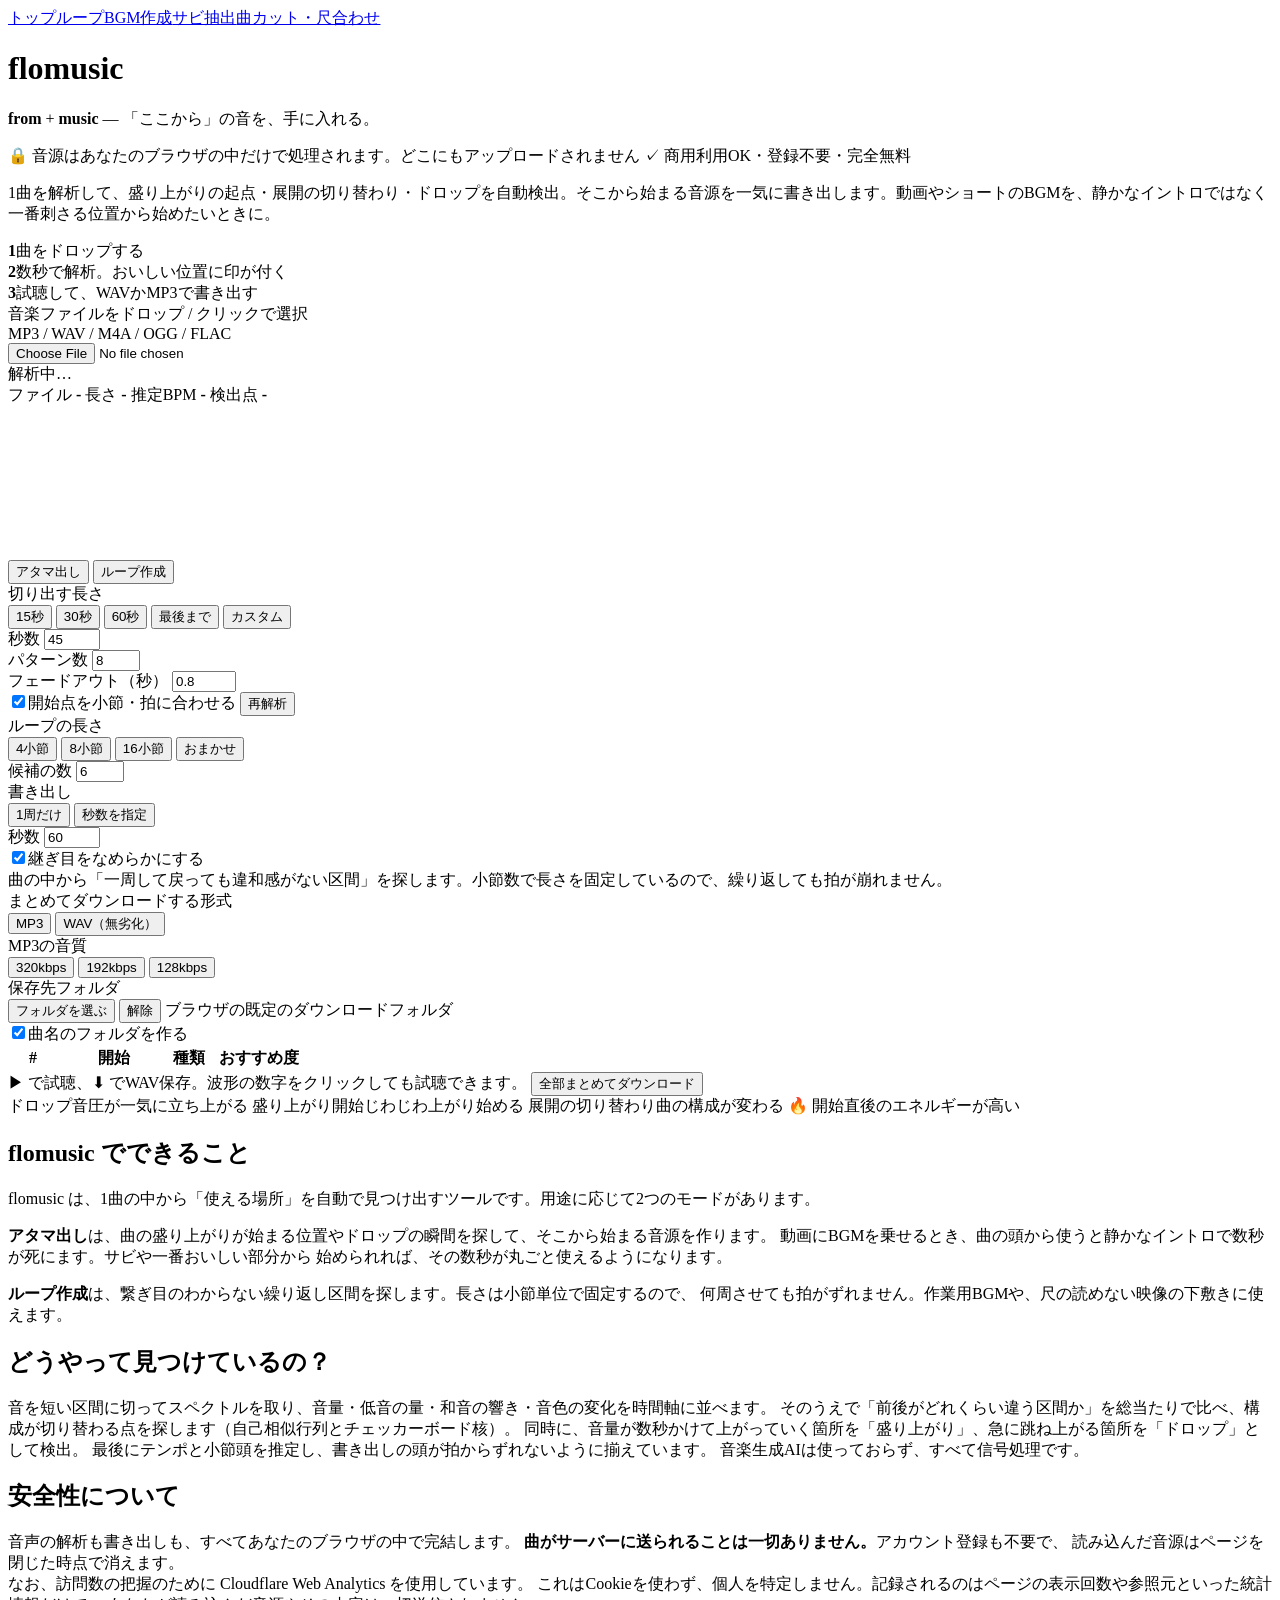
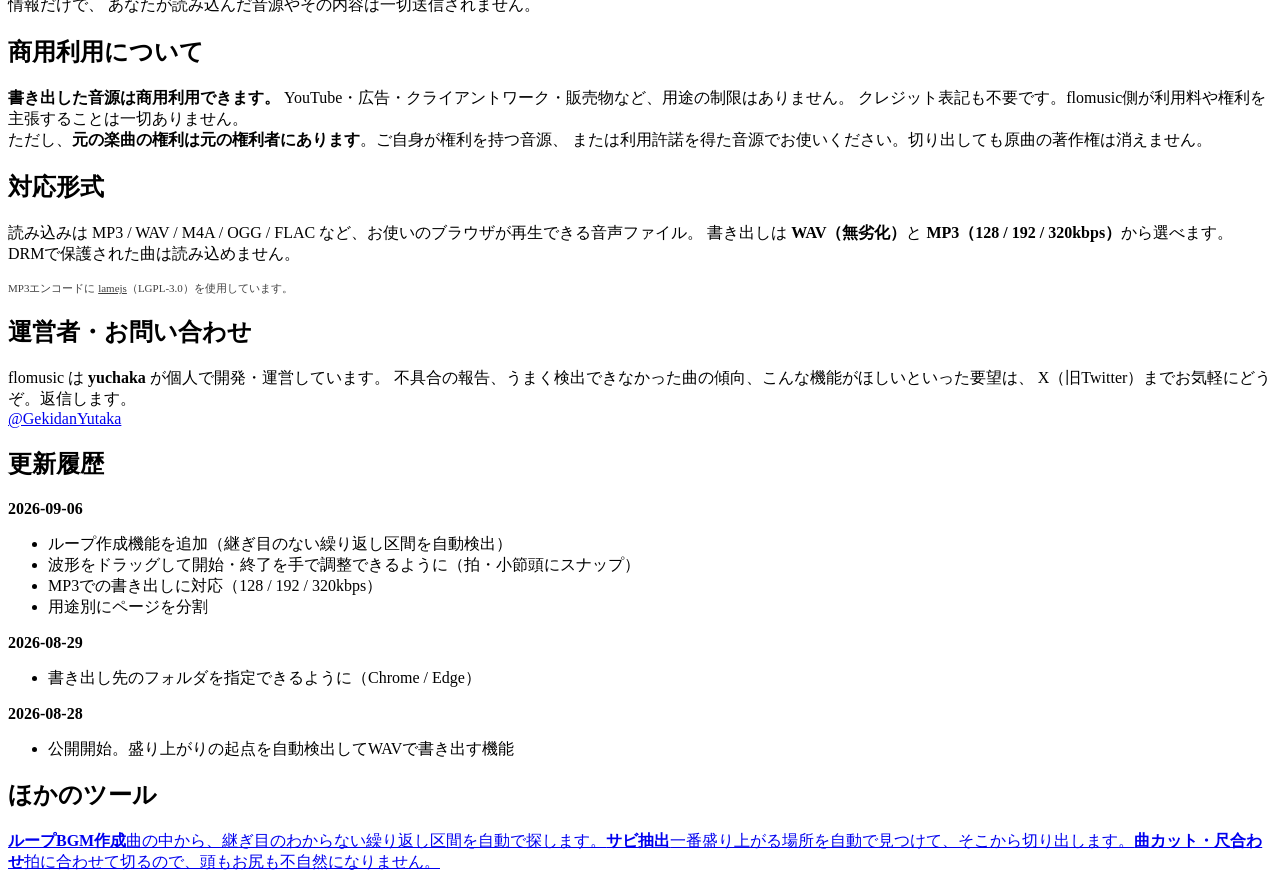
==== public/index.html @ 658423ef "flomusic: 曲の盛り上がり検出・ループ作成ツール ブラウザ内で完結する音声解析ツール。FFTベースの特徴抽出、自己相似行列に よる構成境界検出、テンポ・小節頭推定、ループ点探索、WAV/MP3" ====
<!DOCTYPE html>
<html lang="ja">
<head>
<meta charset="utf-8">
<meta name="viewport" content="width=device-width, initial-scale=1">
<title>flomusic｜曲の“いいところ”を自動で見つけて切り出す無料ツール</title>
<meta name="description" content="曲をドロップするだけで、盛り上がりの起点・ドロップ・展開の切り替わりを自動検出。そこから始まる音源や、繋ぎ目のないループBGMをまとめて書き出せます。アップロード不要・登録不要・商用利用OK。">
<meta name="google-site-verification" content="EapIR4ipt7l7WvDK_Dp0mbCz6Tf-pbk0gHt6HwcwfhI">
<meta name="theme-color" content="#0f1116">
<link rel="canonical" href="https://flomusic.forworld.workers.dev/">
<meta property="og:type" content="website">
<meta property="og:site_name" content="flomusic">
<meta property="og:title" content="flomusic｜曲の“いいところ”を自動で見つけて切り出す無料ツール">
<meta property="og:description" content="曲をドロップするだけで、盛り上がりの起点・ドロップ・展開の切り替わりを自動検出。そこから始まる音源や、繋ぎ目のないループBGMをまとめて書き出せます。アップロード不要・登録不要・商用利用OK。">
<meta property="og:url" content="https://flomusic.forworld.workers.dev/">
<meta property="og:locale" content="ja_JP">
<meta name="twitter:card" content="summary_large_image">
<link rel="icon" href="data:image/svg+xml,%3Csvg xmlns='http://www.w3.org/2000/svg' viewBox='0 0 32 32'%3E%3Crect width='32' height='32' rx='7' fill='%230f1116'/%3E%3Cg fill='%235b8cff'%3E%3Crect x='5' y='14' width='3' height='4' rx='1.5'/%3E%3Crect x='10' y='11' width='3' height='10' rx='1.5'/%3E%3C/g%3E%3Cg fill='%23ff7a59'%3E%3Crect x='15' y='6' width='3' height='20' rx='1.5'/%3E%3Crect x='20' y='10' width='3' height='12' rx='1.5'/%3E%3Crect x='25' y='13' width='3' height='6' rx='1.5'/%3E%3C/g%3E%3C/svg%3E">
<link rel="stylesheet" href="/app.css">
</head>
<body>
<div class="wrap">

  <nav class="sitenav"><a href="/" class="on">トップ</a><a href="/loop/">ループBGM作成</a><a href="/sabi/">サビ抽出</a><a href="/cut/">曲カット・尺合わせ</a></nav>

  <h1 class="brand"><span>flo</span>music</h1>
  <p class="tagline"><b>from</b> + <b>music</b> — 「ここから」の音を、手に入れる。</p>
  <div class="badges">
    <span class="privacy">🔒 音源はあなたのブラウザの中だけで処理されます。どこにもアップロードされません</span>
    <span class="privacy alt">✓ 商用利用OK・登録不要・完全無料</span>
  </div>
  <p class="sub">1曲を解析して、盛り上がりの起点・展開の切り替わり・ドロップを自動検出。そこから始まる音源を一気に書き出します。動画やショートのBGMを、静かなイントロではなく一番刺さる位置から始めたいときに。</p>

  <div class="steps"><div class="step"><b>1</b><span>曲をドロップする</span></div><div class="step"><b>2</b><span>数秒で解析。おいしい位置に印が付く</span></div><div class="step"><b>3</b><span>試聴して、WAVかMP3で書き出す</span></div></div>

  <div id="drop">
    <div class="big">音楽ファイルをドロップ / クリックで選択</div>
    <div class="small">MP3 / WAV / M4A / OGG / FLAC</div>
    <input type="file" id="file" accept="audio/*" class="hidden">
  </div>
  <div id="err" class="err"></div>

  <div id="prog" class="panel">
    <div class="bar"><div id="progBar"></div></div>
    <div id="progTxt">解析中…</div>
  </div>

  <div id="main" class="hidden">
    <div class="panel">
      <div class="meta">
        <span>ファイル <b id="mName">-</b></span>
        <span>長さ <b id="mDur">-</b></span>
        <span>推定BPM <b id="mBpm">-</b></span>
        <span><span id="mCntLabel">検出点</span> <b id="mCnt">-</b></span>
      </div>
      <canvas id="wave"></canvas>
    </div>

    <div class="tabs">
      <button class="tab on" data-mode="cut">アタマ出し</button>
      <button class="tab" data-mode="loop">ループ作成</button>
    </div>

    <div class="panel" id="cutPanel">
      <div class="row">
        <div class="fld">
          <label>切り出す長さ</label>
          <div class="seg" id="segLen">
            <button data-len="15">15秒</button>
            <button data-len="30" class="on">30秒</button>
            <button data-len="60">60秒</button>
            <button data-len="0">最後まで</button>
            <button data-len="-1">カスタム</button>
          </div>
        </div>
        <div class="fld hidden" id="customWrap">
          <label>秒数</label>
          <input type="number" id="customLen" value="45" min="1" max="600">
        </div>
        <div class="fld">
          <label>パターン数</label>
          <input type="number" id="count" value="8" min="2" max="20">
        </div>
        <div class="fld">
          <label>フェードアウト（秒）</label>
          <input type="number" id="fadeOut" value="0.8" min="0" max="10" step="0.1">
        </div>
        <label class="chk"><input type="checkbox" id="snap" checked>開始点を小節・拍に合わせる</label>
        <button class="btn" id="redo">再解析</button>
      </div>
    </div>

    <div class="panel hidden" id="loopPanel">
      <div class="row">
        <div class="fld">
          <label>ループの長さ</label>
          <div class="seg" id="segBars">
            <button data-bars="4">4小節</button>
            <button data-bars="8" class="on">8小節</button>
            <button data-bars="16">16小節</button>
            <button data-bars="0">おまかせ</button>
          </div>
        </div>
        <div class="fld">
          <label>候補の数</label>
          <input type="number" id="loopCount" value="6" min="2" max="20">
        </div>
        <div class="fld">
          <label>書き出し</label>
          <div class="seg" id="segRepeat">
            <button data-rep="1" class="on">1周だけ</button>
            <button data-rep="0">秒数を指定</button>
          </div>
        </div>
        <div class="fld hidden" id="repeatWrap">
          <label>秒数</label>
          <input type="number" id="repeatSec" value="60" min="5" max="900">
        </div>
        <label class="chk"><input type="checkbox" id="xfade" checked>継ぎ目をなめらかにする</label>
      </div>
      <div class="note info">
        曲の中から「一周して戻っても違和感がない区間」を探します。小節数で長さを固定しているので、繰り返しても拍が崩れません。
      </div>
    </div>

    <div class="panel" id="dirPanel">
      <div class="row">
        <div class="fld">
          <label>まとめてダウンロードする形式</label>
          <div class="seg" id="segFmt">
            <button data-fmt="mp3" class="on">MP3</button>
            <button data-fmt="wav">WAV（無劣化）</button>
          </div>
        </div>
        <div class="fld" id="kbpsWrap">
          <label>MP3の音質</label>
          <div class="seg" id="segKbps">
            <button data-kbps="320">320kbps</button>
            <button data-kbps="192" class="on">192kbps</button>
            <button data-kbps="128">128kbps</button>
          </div>
        </div>
      </div>

      <div class="divider hidden" id="dirDivider"></div>
      <div class="row" id="dirRow">
        <div class="fld">
          <label>保存先フォルダ</label>
          <div class="dirline">
            <button class="btn ghost" id="pickDir">フォルダを選ぶ</button>
            <button class="btn ghost hidden" id="clearDir">解除</button>
            <span id="dirName" class="hint">ブラウザの既定のダウンロードフォルダ</span>
          </div>
        </div>
        <label class="chk"><input type="checkbox" id="subdir" checked>曲名のフォルダを作る</label>
      </div>
      <div id="dirNote" class="note hidden"></div>
    </div>

    <div class="panel" id="loopResults" style="display:none">
      <table>
        <thead>
          <tr>
            <th style="width:44px">#</th>
            <th style="width:150px">ループ区間</th>
            <th>長さ</th>
            <th style="width:100px">継ぎ目の自然さ</th>
            <th></th>
          </tr>
        </thead>
        <tbody id="loopRows"></tbody>
      </table>
      <div class="foot">
        <span class="hint">▶ は実際にループ再生します。波形の両端をドラッグすれば長さも位置も手で調整できます。</span>
        <button class="btn" id="dlAllLoops">全部まとめてダウンロード</button>
      </div>
    </div>

    <div class="panel" id="cutResults">
      <table>
        <thead>
          <tr>
            <th style="width:44px">#</th>
            <th style="width:110px">開始</th>
            <th>種類</th>
            <th style="width:100px">おすすめ度</th>
            <th></th>
          </tr>
        </thead>
        <tbody id="rows"></tbody>
      </table>
      <div class="foot">
        <span class="hint">▶ で試聴、⬇ でWAV保存。波形の数字をクリックしても試聴できます。</span>
        <button class="btn" id="dlAll">全部まとめてダウンロード</button>
      </div>
      <div class="legend">
        <span><span class="tag t-drop">ドロップ</span>音圧が一気に立ち上がる</span>
        <span><span class="tag t-rise">盛り上がり開始</span>じわじわ上がり始める</span>
        <span><span class="tag t-switch">展開の切り替わり</span>曲の構成が変わる</span>
        <span><span class="fire">🔥</span> 開始直後のエネルギーが高い</span>
      </div>
    </div>
  </div>


  <footer>

    <h2>flomusic でできること</h2>
    <p>
      flomusic は、1曲の中から「使える場所」を自動で見つけ出すツールです。用途に応じて2つのモードがあります。
    </p>
    <p>
      <b>アタマ出し</b>は、曲の盛り上がりが始まる位置やドロップの瞬間を探して、そこから始まる音源を作ります。
      動画にBGMを乗せるとき、曲の頭から使うと静かなイントロで数秒が死にます。サビや一番おいしい部分から
      始められれば、その数秒が丸ごと使えるようになります。
    </p>
    <p>
      <b>ループ作成</b>は、繋ぎ目のわからない繰り返し区間を探します。長さは小節単位で固定するので、
      何周させても拍がずれません。作業用BGMや、尺の読めない映像の下敷きに使えます。
    </p>
    <h2>どうやって見つけているの？</h2>
    <p>
      音を短い区間に切ってスペクトルを取り、音量・低音の量・和音の響き・音色の変化を時間軸に並べます。
      そのうえで「前後がどれくらい違う区間か」を総当たりで比べ、構成が切り替わる点を探します（自己相似行列とチェッカーボード核）。
      同時に、音量が数秒かけて上がっていく箇所を「盛り上がり」、急に跳ね上がる箇所を「ドロップ」として検出。
      最後にテンポと小節頭を推定し、書き出しの頭が拍からずれないように揃えています。
      音楽生成AIは使っておらず、すべて信号処理です。
    </p>


    <h2>安全性について</h2>
    <p>
      音声の解析も書き出しも、すべてあなたのブラウザの中で完結します。
      <b>曲がサーバーに送られることは一切ありません。</b>アカウント登録も不要で、
      読み込んだ音源はページを閉じた時点で消えます。
      <br>
      なお、訪問数の把握のために Cloudflare Web Analytics を使用しています。
      これはCookieを使わず、個人を特定しません。記録されるのはページの表示回数や参照元といった統計情報だけで、
      あなたが読み込んだ音源やその内容は一切送信されません。
    </p>
    <h2>商用利用について</h2>
    <p>
      <b style="color:var(--ok)">書き出した音源は商用利用できます。</b>
      YouTube・広告・クライアントワーク・販売物など、用途の制限はありません。
      クレジット表記も不要です。flomusic側が利用料や権利を主張することは一切ありません。
      <br>
      ただし、<b>元の楽曲の権利は元の権利者にあります</b>。ご自身が権利を持つ音源、
      または利用許諾を得た音源でお使いください。切り出しても原曲の著作権は消えません。
    </p>
    <h2>対応形式</h2>
    <p>
      読み込みは MP3 / WAV / M4A / OGG / FLAC など、お使いのブラウザが再生できる音声ファイル。
      書き出しは <b>WAV（無劣化）</b>と <b>MP3（128 / 192 / 320kbps）</b>から選べます。
      DRMで保護された曲は読み込めません。
    </p>
    <p style="font-size:11px;opacity:.75">
      MP3エンコードに <a href="https://github.com/zhuker/lamejs" style="color:var(--muted)">lamejs</a>（LGPL-3.0）を使用しています。
    </p>

    <h2>運営者・お問い合わせ</h2>
    <p>
      flomusic は <b>yuchaka</b> が個人で開発・運営しています。
      不具合の報告、うまく検出できなかった曲の傾向、こんな機能がほしいといった要望は、
      X（旧Twitter）までお気軽にどうぞ。返信します。
      <br>
      <a href="https://x.com/GekidanYutaka" target="_blank" rel="noopener">@GekidanYutaka</a>
    </p>

    <h2>更新履歴</h2>
    <div class="changelog"><div class="chg"><b>2026-09-06</b><ul><li>ループ作成機能を追加（継ぎ目のない繰り返し区間を自動検出）</li><li>波形をドラッグして開始・終了を手で調整できるように（拍・小節頭にスナップ）</li><li>MP3での書き出しに対応（128 / 192 / 320kbps）</li><li>用途別にページを分割</li></ul></div><div class="chg"><b>2026-08-29</b><ul><li>書き出し先のフォルダを指定できるように（Chrome / Edge）</li></ul></div><div class="chg"><b>2026-08-28</b><ul><li>公開開始。盛り上がりの起点を自動検出してWAVで書き出す機能</li></ul></div></div>

  </footer>

  <div class="related"><h2>ほかのツール</h2><div class="relgrid"><a class="relcard" href="/loop/"><b>ループBGM作成</b><span>曲の中から、継ぎ目のわからない繰り返し区間を自動で探します。</span></a><a class="relcard" href="/sabi/"><b>サビ抽出</b><span>一番盛り上がる場所を自動で見つけて、そこから切り出します。</span></a><a class="relcard" href="/cut/"><b>曲カット・尺合わせ</b><span>拍に合わせて切るので、頭もお尻も不自然になりません。</span></a></div></div>

</div>

<script>window.FLOMUSIC_PAGE = { mode: "cut" };</script>
<script src="/lame.min.js"></script>
<script src="/app.js"></script>

<script type="module" src="https://static.cloudflareinsights.com/beacon.min.js"
        data-cf-beacon='{"token": "1f2f47e1a4154b53a8d1f38f8151b5d8"}'></script>
</body>
</html>
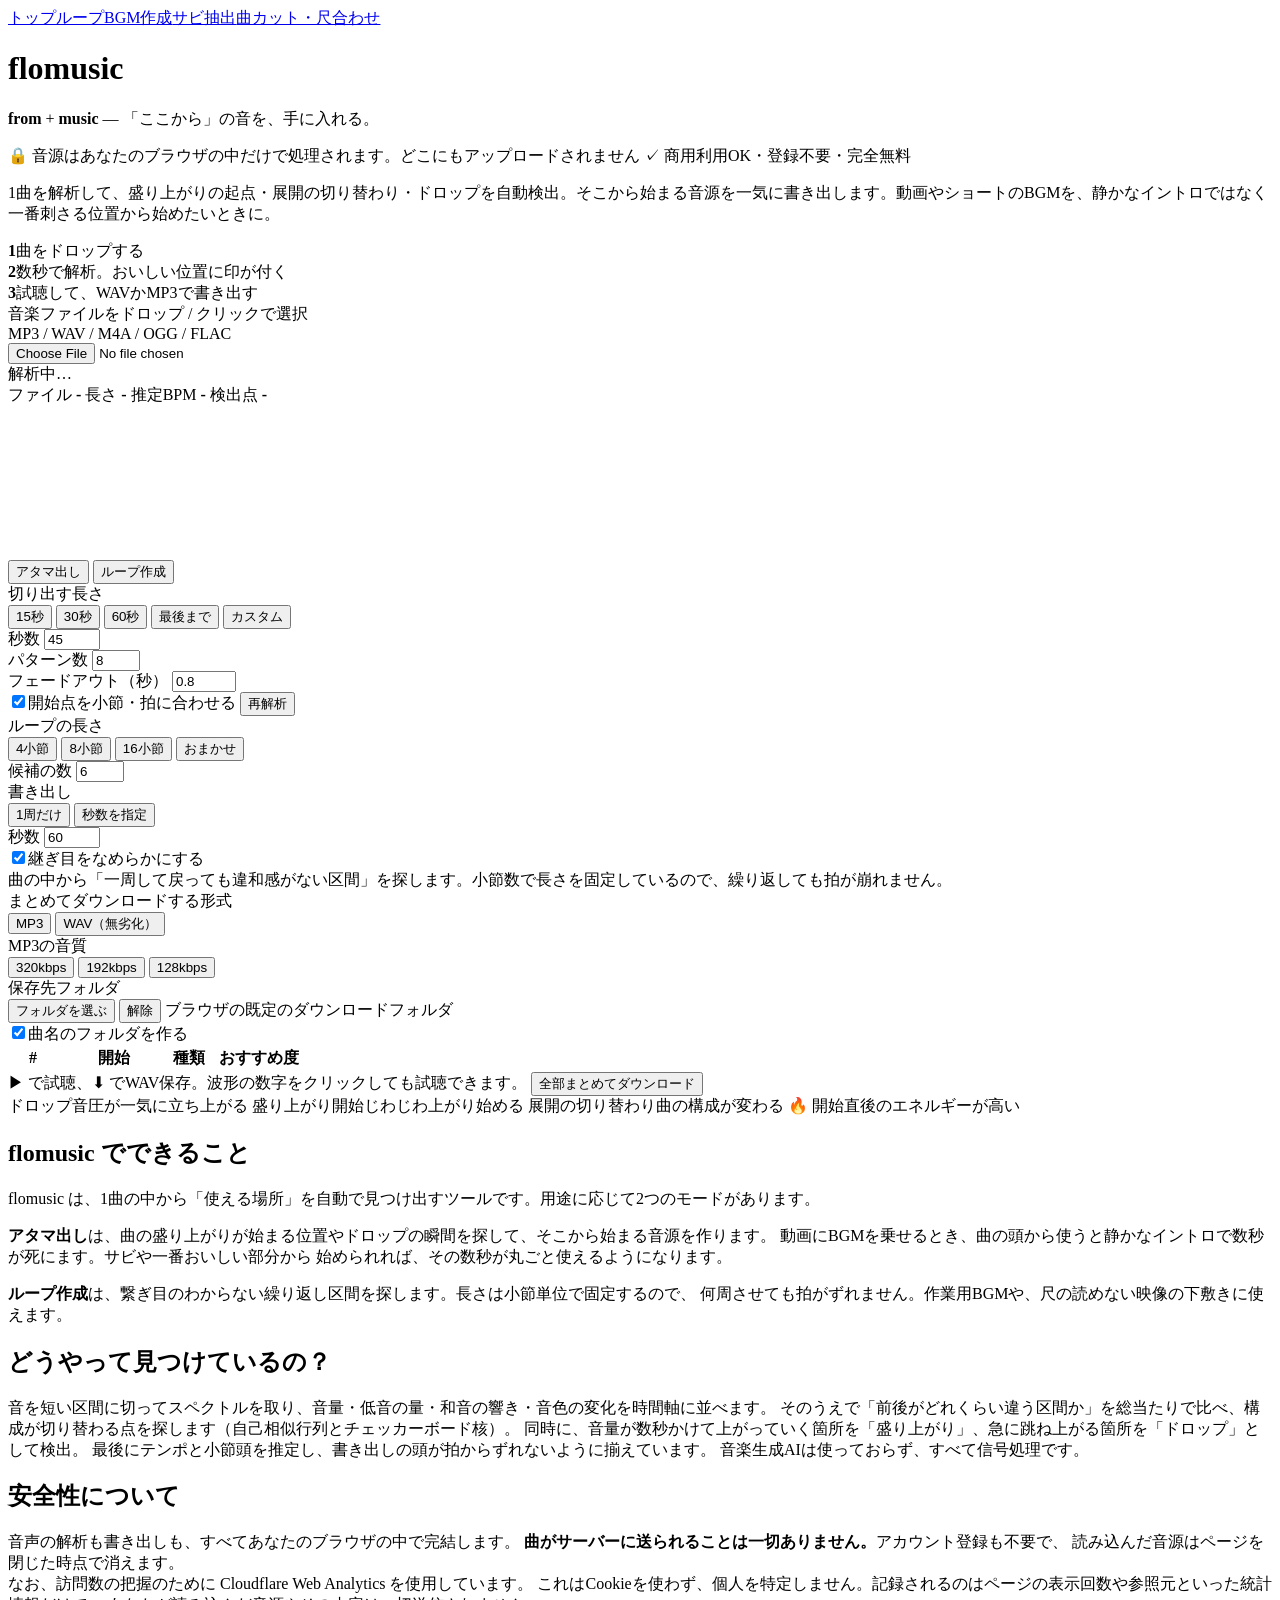
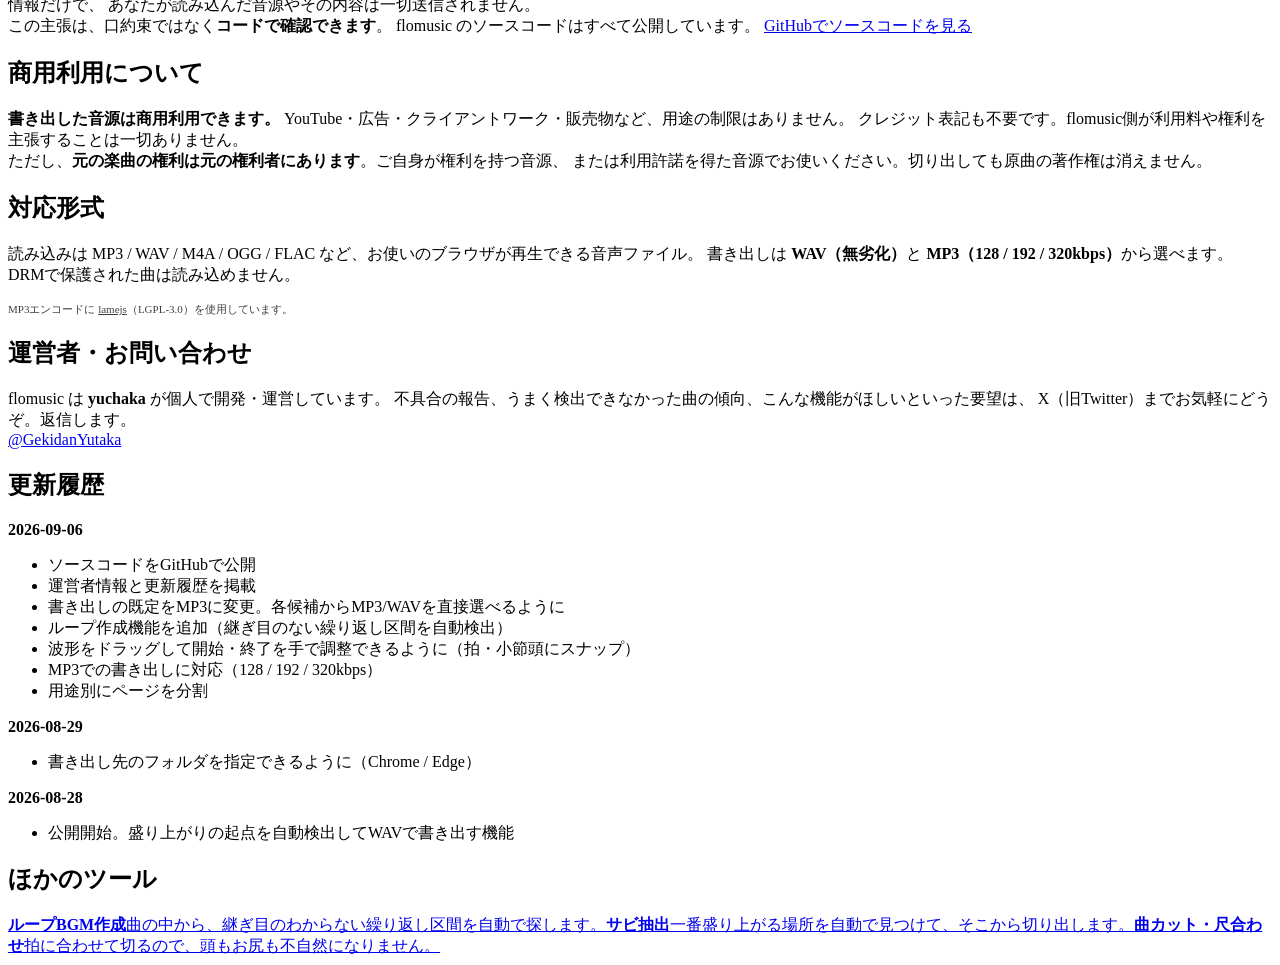
==== commit 5f588151: "サイトにGitHubリンクと更新履歴を追加 Co-Authored-By: Claude Opus 5 <noreply@anthropic.com>" ====
--- a/public/index.html
+++ b/public/index.html
@@ -237,6 +237,10 @@
       なお、訪問数の把握のために Cloudflare Web Analytics を使用しています。
       これはCookieを使わず、個人を特定しません。記録されるのはページの表示回数や参照元といった統計情報だけで、
       あなたが読み込んだ音源やその内容は一切送信されません。
+      <br>
+      この主張は、口約束ではなく<b>コードで確認できます</b>。
+      flomusic のソースコードはすべて公開しています。
+      <a href="https://github.com/bm0903882-svg/flomusic" target="_blank" rel="noopener">GitHubでソースコードを見る</a>
     </p>
     <h2>商用利用について</h2>
     <p>
@@ -267,7 +271,7 @@
     </p>
 
     <h2>更新履歴</h2>
-    <div class="changelog"><div class="chg"><b>2026-09-06</b><ul><li>ループ作成機能を追加（継ぎ目のない繰り返し区間を自動検出）</li><li>波形をドラッグして開始・終了を手で調整できるように（拍・小節頭にスナップ）</li><li>MP3での書き出しに対応（128 / 192 / 320kbps）</li><li>用途別にページを分割</li></ul></div><div class="chg"><b>2026-08-29</b><ul><li>書き出し先のフォルダを指定できるように（Chrome / Edge）</li></ul></div><div class="chg"><b>2026-08-28</b><ul><li>公開開始。盛り上がりの起点を自動検出してWAVで書き出す機能</li></ul></div></div>
+    <div class="changelog"><div class="chg"><b>2026-09-06</b><ul><li>ソースコードをGitHubで公開</li><li>運営者情報と更新履歴を掲載</li><li>書き出しの既定をMP3に変更。各候補からMP3/WAVを直接選べるように</li><li>ループ作成機能を追加（継ぎ目のない繰り返し区間を自動検出）</li><li>波形をドラッグして開始・終了を手で調整できるように（拍・小節頭にスナップ）</li><li>MP3での書き出しに対応（128 / 192 / 320kbps）</li><li>用途別にページを分割</li></ul></div><div class="chg"><b>2026-08-29</b><ul><li>書き出し先のフォルダを指定できるように（Chrome / Edge）</li></ul></div><div class="chg"><b>2026-08-28</b><ul><li>公開開始。盛り上がりの起点を自動検出してWAVで書き出す機能</li></ul></div></div>
 
   </footer>
 
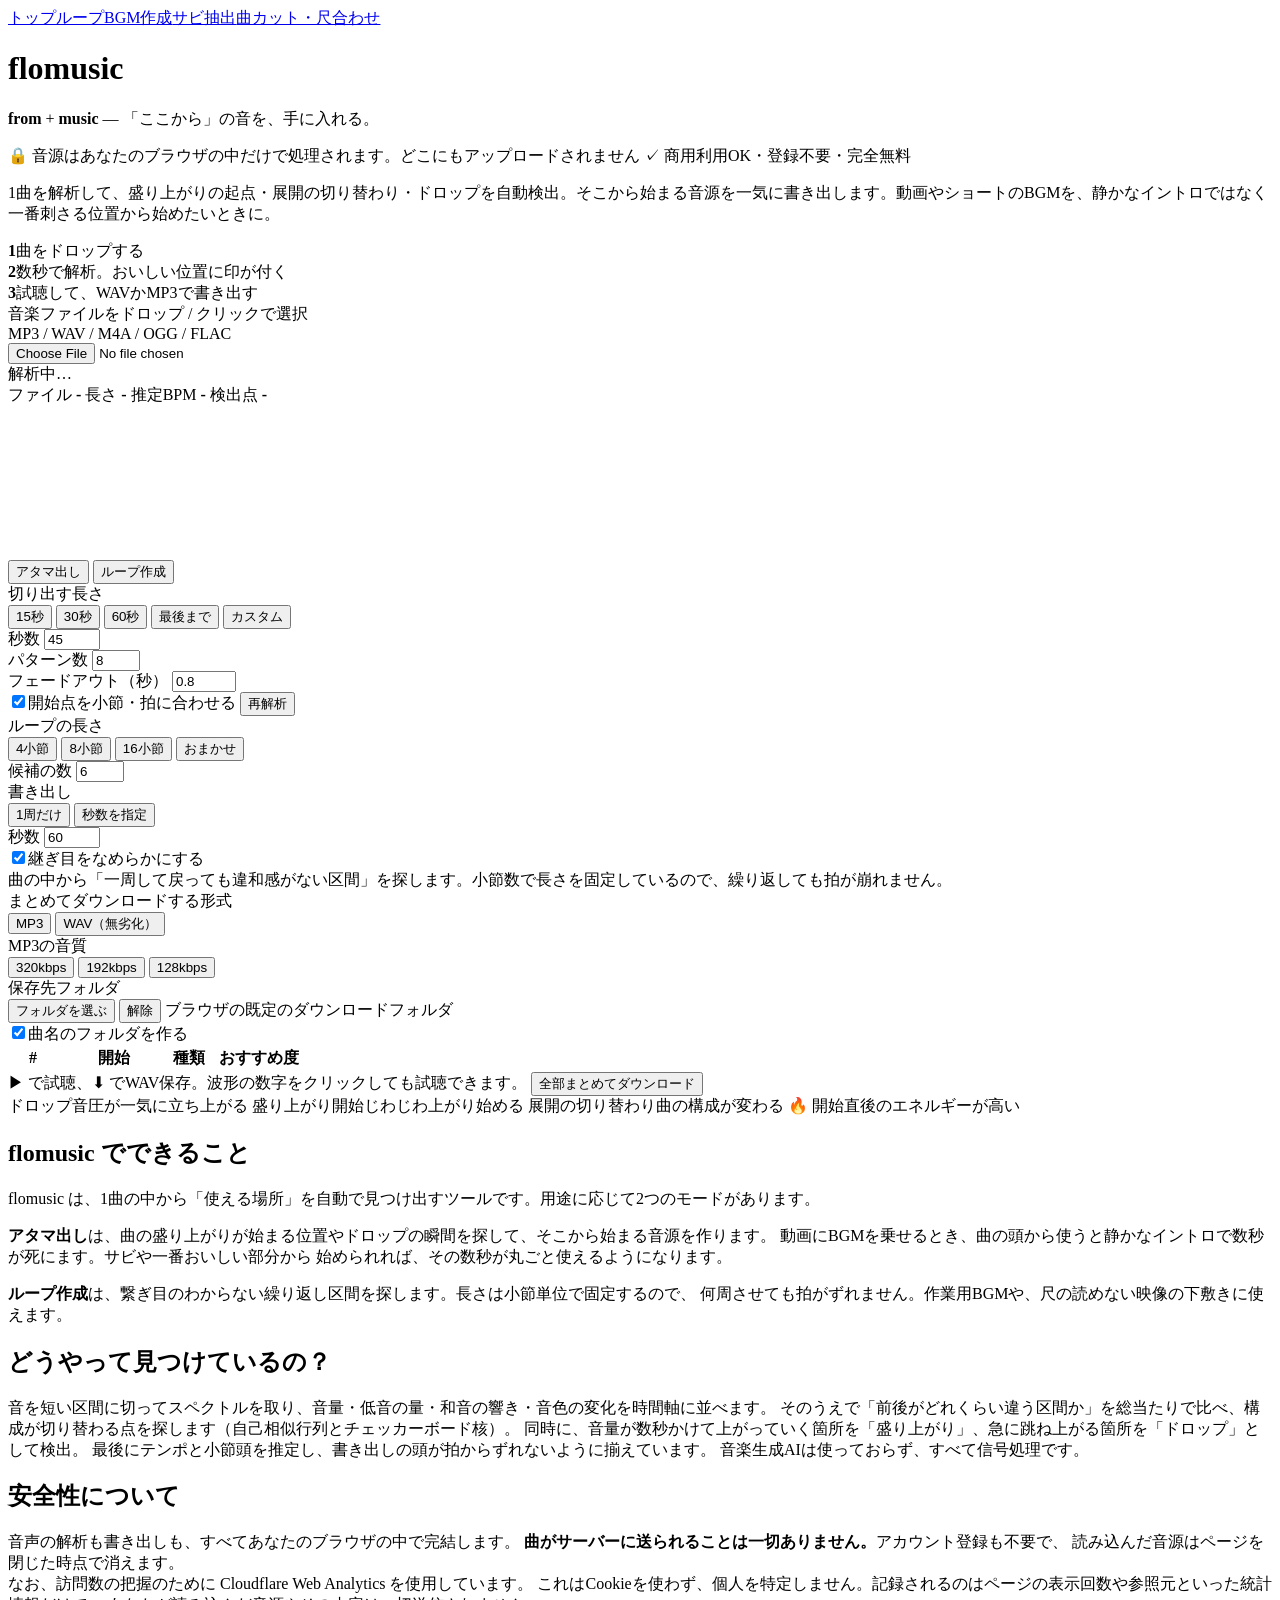
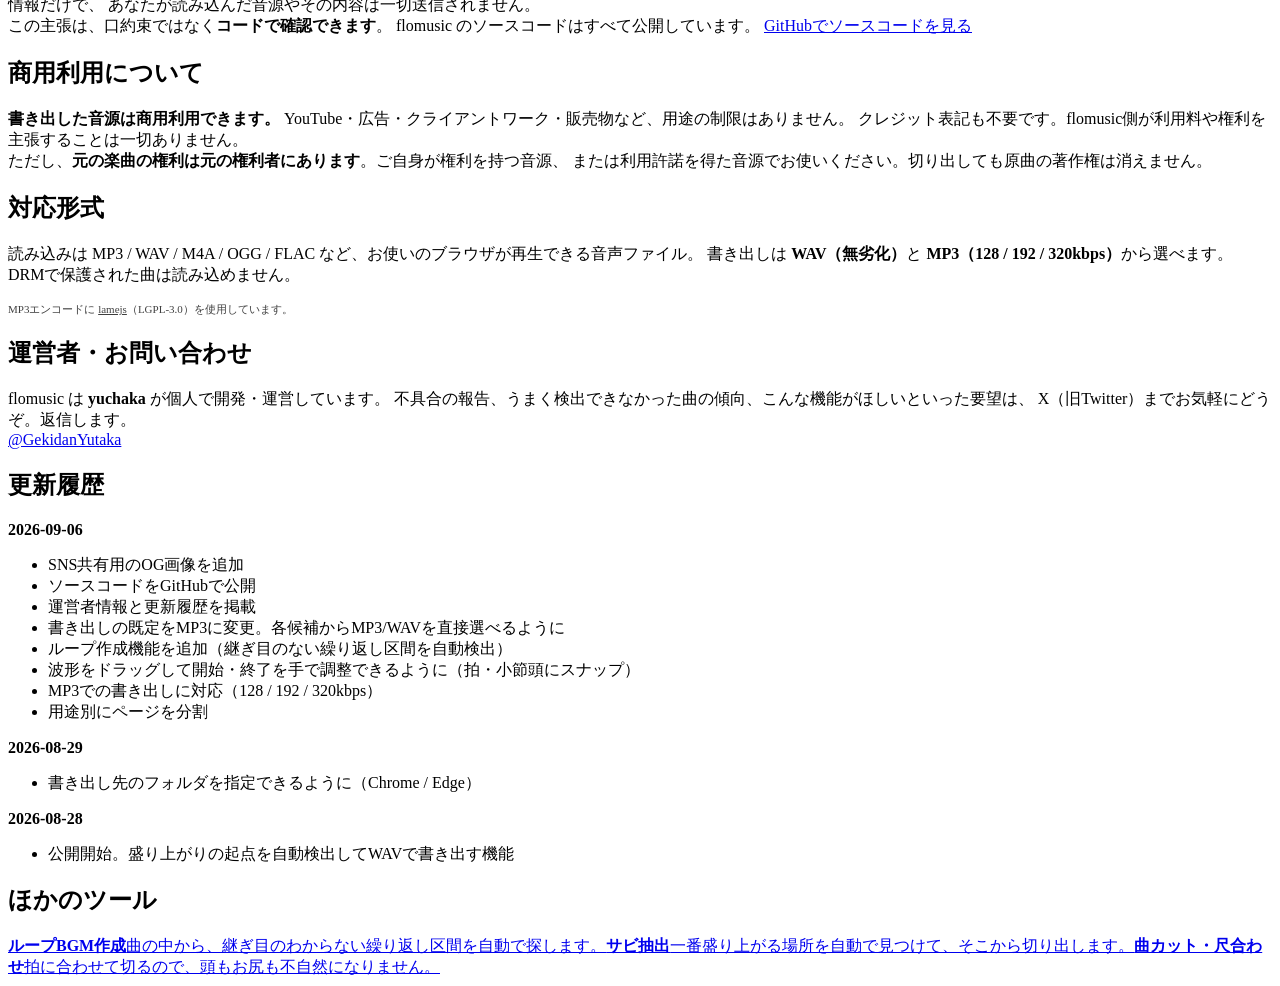
==== commit 329d0e54: "OG画像を追加（SNS共有カード） Co-Authored-By: Claude Opus 5 <noreply@anthropic.com>" ====
--- a/public/index.html
+++ b/public/index.html
@@ -14,7 +14,12 @@
 <meta property="og:description" content="曲をドロップするだけで、盛り上がりの起点・ドロップ・展開の切り替わりを自動検出。そこから始まる音源や、繋ぎ目のないループBGMをまとめて書き出せます。アップロード不要・登録不要・商用利用OK。">
 <meta property="og:url" content="https://flomusic.forworld.workers.dev/">
 <meta property="og:locale" content="ja_JP">
+<meta property="og:image" content="https://flomusic.forworld.workers.dev/og.png">
+<meta property="og:image:width" content="1200">
+<meta property="og:image:height" content="630">
+<meta property="og:image:alt" content="flomusic — 「ここから」の音を、手に入れる。">
 <meta name="twitter:card" content="summary_large_image">
+<meta name="twitter:image" content="https://flomusic.forworld.workers.dev/og.png">
 <link rel="icon" href="data:image/svg+xml,%3Csvg xmlns='http://www.w3.org/2000/svg' viewBox='0 0 32 32'%3E%3Crect width='32' height='32' rx='7' fill='%230f1116'/%3E%3Cg fill='%235b8cff'%3E%3Crect x='5' y='14' width='3' height='4' rx='1.5'/%3E%3Crect x='10' y='11' width='3' height='10' rx='1.5'/%3E%3C/g%3E%3Cg fill='%23ff7a59'%3E%3Crect x='15' y='6' width='3' height='20' rx='1.5'/%3E%3Crect x='20' y='10' width='3' height='12' rx='1.5'/%3E%3Crect x='25' y='13' width='3' height='6' rx='1.5'/%3E%3C/g%3E%3C/svg%3E">
 <link rel="stylesheet" href="/app.css">
 </head>
@@ -240,7 +245,7 @@
       <br>
       この主張は、口約束ではなく<b>コードで確認できます</b>。
       flomusic のソースコードはすべて公開しています。
-      <a href="https://github.com/bm0903882-svg/flomusic" target="_blank" rel="noopener">GitHubでソースコードを見る</a>
+      <a href="https://github.com/yuchakajapan/flomusic" target="_blank" rel="noopener">GitHubでソースコードを見る</a>
     </p>
     <h2>商用利用について</h2>
     <p>
@@ -271,7 +276,7 @@
     </p>
 
     <h2>更新履歴</h2>
-    <div class="changelog"><div class="chg"><b>2026-09-06</b><ul><li>ソースコードをGitHubで公開</li><li>運営者情報と更新履歴を掲載</li><li>書き出しの既定をMP3に変更。各候補からMP3/WAVを直接選べるように</li><li>ループ作成機能を追加（継ぎ目のない繰り返し区間を自動検出）</li><li>波形をドラッグして開始・終了を手で調整できるように（拍・小節頭にスナップ）</li><li>MP3での書き出しに対応（128 / 192 / 320kbps）</li><li>用途別にページを分割</li></ul></div><div class="chg"><b>2026-08-29</b><ul><li>書き出し先のフォルダを指定できるように（Chrome / Edge）</li></ul></div><div class="chg"><b>2026-08-28</b><ul><li>公開開始。盛り上がりの起点を自動検出してWAVで書き出す機能</li></ul></div></div>
+    <div class="changelog"><div class="chg"><b>2026-09-06</b><ul><li>SNS共有用のOG画像を追加</li><li>ソースコードをGitHubで公開</li><li>運営者情報と更新履歴を掲載</li><li>書き出しの既定をMP3に変更。各候補からMP3/WAVを直接選べるように</li><li>ループ作成機能を追加（継ぎ目のない繰り返し区間を自動検出）</li><li>波形をドラッグして開始・終了を手で調整できるように（拍・小節頭にスナップ）</li><li>MP3での書き出しに対応（128 / 192 / 320kbps）</li><li>用途別にページを分割</li></ul></div><div class="chg"><b>2026-08-29</b><ul><li>書き出し先のフォルダを指定できるように（Chrome / Edge）</li></ul></div><div class="chg"><b>2026-08-28</b><ul><li>公開開始。盛り上がりの起点を自動検出してWAVで書き出す機能</li></ul></div></div>
 
   </footer>
 
